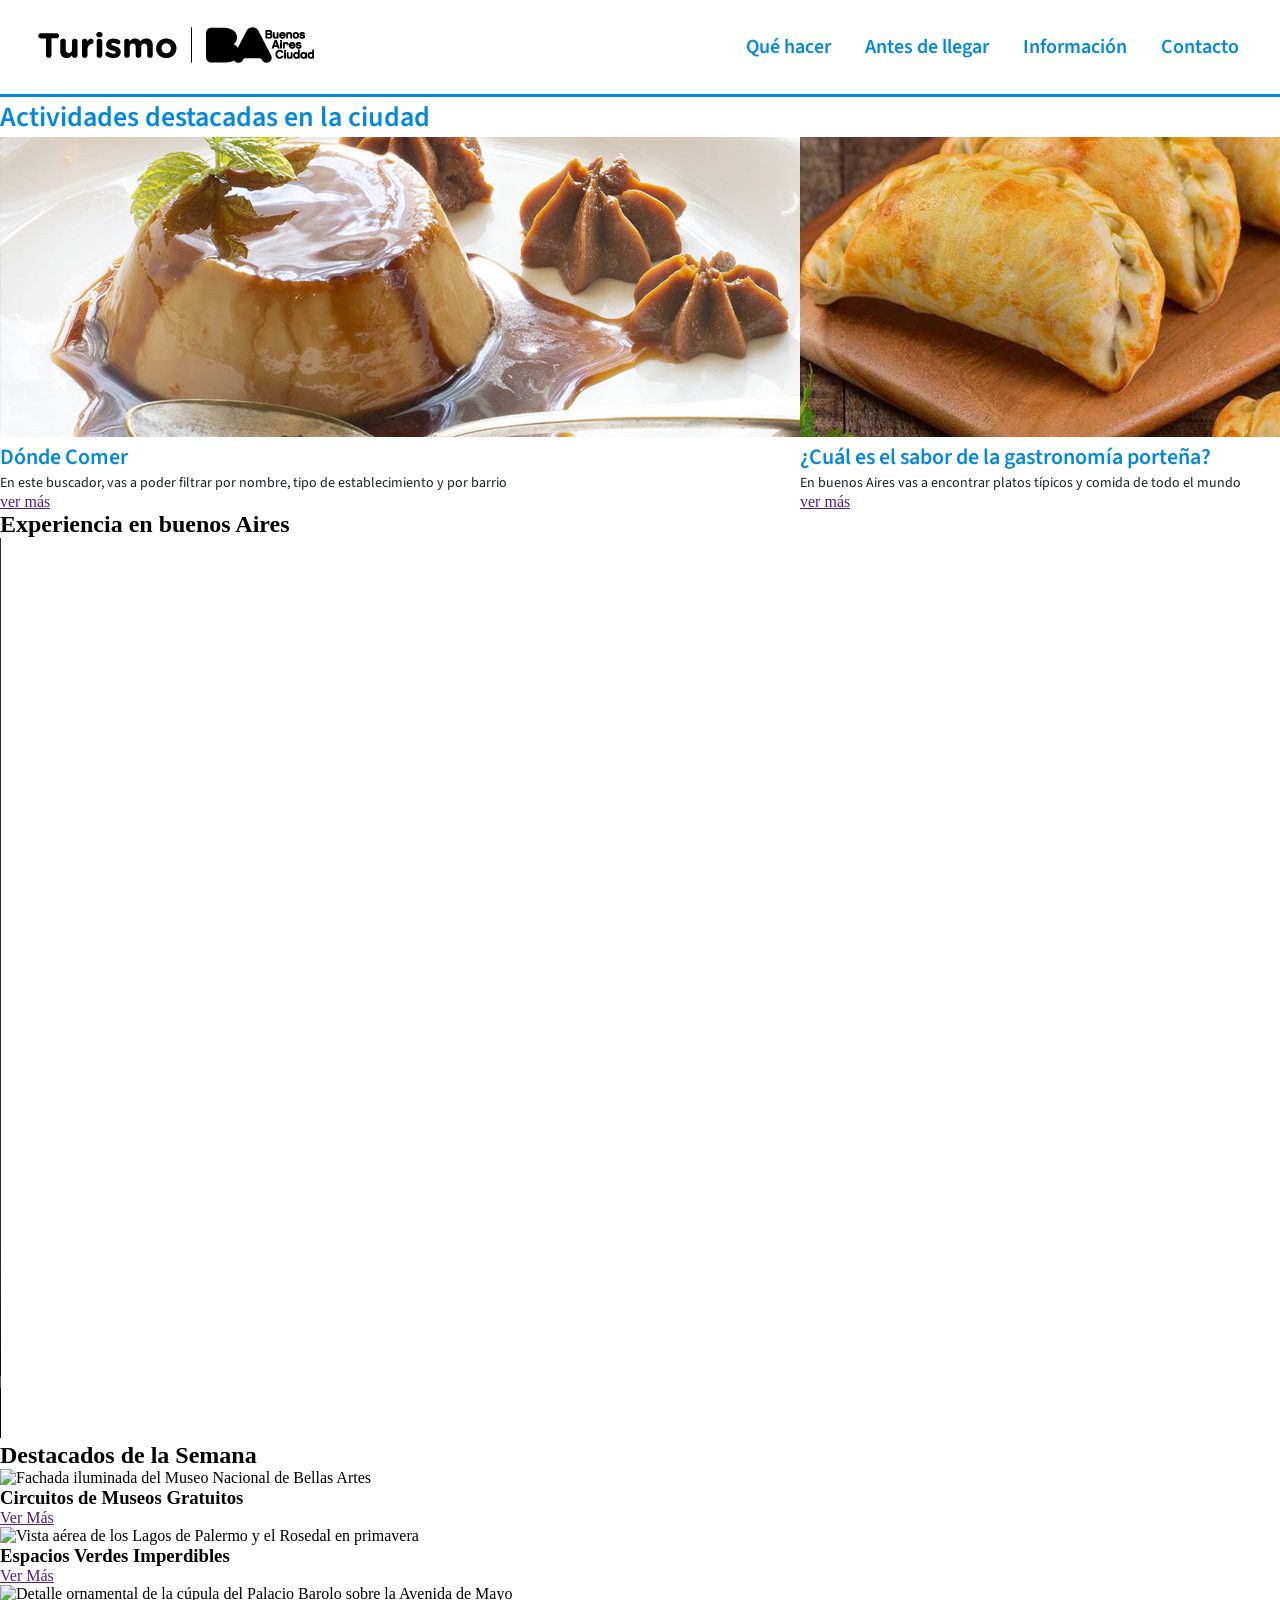
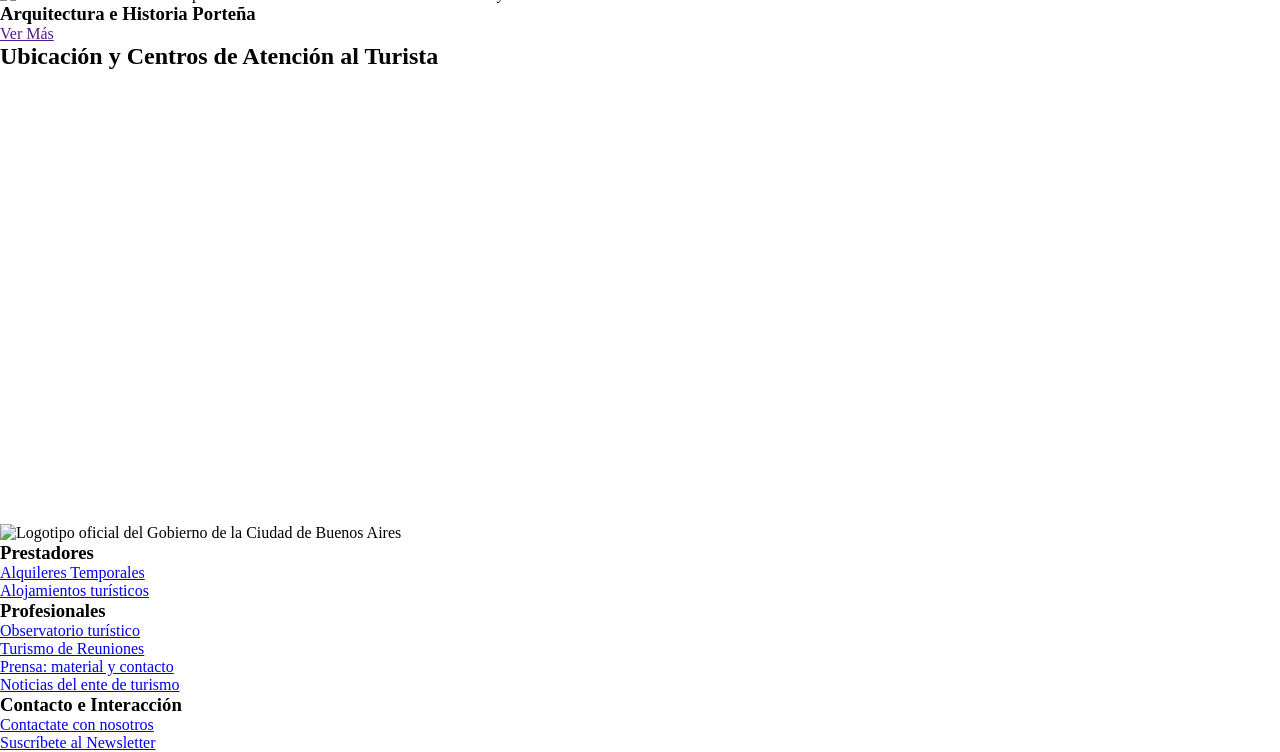
==== ejercicio-3/index.html @ 4fceeeda "Add files via upload" ====
<!DOCTYPE html>
<html lang="es">
    <head>
        <meta charset="UTF-8">
        <meta name="viewport" content="width, initial-scale:1.0">
        <title>Turismo Buenos Aires Ciudad - Sitio Oficial de Información Turística</title>
        <meta name="description" content="Descrubí qué hacer en Buenos Aires. información útil antes de llegar, guías de alojamiento, atractivos turísticos, agenda cultural y mapas de la ciudad.">
        <meta name="robots" content="index, follow">

        <!-- enlazar el CSS -->
        <link href="style.css" rel="stylesheet">

        <!-- Google font -->
        <link rel="preconnect" href="https://fonts.googleapis.com">
        <link rel="preconnect" href="https://fonts.gstatic.com" crossorigin>
        <link href="https://fonts.googleapis.com/css2?family=Source+Sans+3:ital,wght@0,200..900;1,200..900&display=swap" rel="stylesheet">

    </head>

    <body>

        <!-- Cabecera principal del sitio -->
        <header id="cabecera-principal">
            <!-- Logo del sitio 
            href-> la dirección a donde voy al dar clic  
            -->
            <a href="index.html" aria-label="Ir a la página de inicio de Turismo de Buenos Aires">
                <img src="assets/arrobaturismo-bac-300x150-negro.png" alt="Logotipo oficial de Turismo Buenos Aires Ciudad">
            </a>

            <!-- Navegador principal -->
            <nav role="navigation" aria-label="Menu principal">
                  <a href="" class="boton-principal">Qué hacer</a>
                  <a href="" class="boton-principal">Antes de llegar</a>
                  <a href="" class="boton-principal">Información</a>
                  <a href="" class="boton-principal">Contacto</a>
            </nav>

        </header>



        <!-- Contenido principal del sitio -->
        <main role="main">

            <h1 class="texto-oculto" aria-hidden="true">Portal de Turismo Oficial de la Ciudad de Buenos Aires</h1>

            <!-- Actividades destacadas-->
            <section id="area-destacadas">
                <h2 class="titulo-principal">Actividades destacadas en la ciudad</h2>
                
                <div class="elements-row">

                    <!-- tarjeta -->
                    <article role="article">
                        <img src="assets/flan-dulce-de-leche.jpg" alt="Flan con Dulce de Leche">
                        <h3 class="titulo-secundario">Dónde Comer</h3>
                        <p class="parrafo">En este buscador, vas a poder filtrar por nombre, tipo de establecimiento y por barrio</p>
                        <a href="" aria-label="Ir al buscador de restaurantes y de comida en Buenos Aires">ver más</a>
                    </article>

                    <!-- tarjeta -->
                    <article role="article">
                        <img src="assets/empanadas-horneadas.jpg" alt="Empanadas porteñas horneadas">
                        <h3 class="titulo-secundario">¿Cuál es el sabor de la gastronomía porteña?</h3>
                        <p class="parrafo">En buenos Aires vas a encontrar platos típicos y comida de todo el mundo</p>
                        <a href="" aria-label="Ver información sobre grastonomía porteña">ver más</a>
                    </article>

                    <!-- tarjeta -->
                    <article role="article">
                        <img src="assets/patio-caballito.jpg" alt="Patio de comida los lecheros en el barrio Caballito">
                        <h3 class="titulo-secundario">Mercados y patios Gastronómicos</h3>
                        <p class="parrafo">Conocé los patios y mercados en donde podés disfrutar de la mejor gastronomía de la ciudad</p>
                        <a href="" aria-label="Ver más información sobre los patios gastronómicos de la ciudad">ver más</a>
                    </article>


                </div>

            </section>
            <!-- Fin de actividades destacadas-->

            <!-- Contenido Multimedia -->
            <section>
                <h2>Experiencia en buenos Aires</h2>
                <div>
                    <video controls autoplay loop width="1600" height="900" aria-label="Video sobre la ciudad de Buenos Aires">
                        <source src="assets/video-buenosaires.mp4" type="video/mp4">
                    </video>
                </div>
            </section>
            <!-- Fin de Contenido Multimedia -->



            <!-- Contenidos Destacados -->
            <section>
                <h2>Destacados de la Semana</h2>
                <div>
                    
                    <!-- Tarjeta Destacada 1 -->
                    <article role="article">
                        <img src="assets/destacado-museos.jpg" alt="Fachada iluminada del Museo Nacional de Bellas Artes" width="400" height="250">
                        <h3>Circuitos de Museos Gratuitos</h3>
                        <a href="" aria-label="Ver más sobre los circuitos de museos gratuitos">Ver Más</a>
                    </article>

                    <!-- Tarjeta Destacada 2 -->
                    <article role="article">
                        <img src="assets/destacado-parques.jpg" alt="Vista aérea de los Lagos de Palermo y el Rosedal en primavera" width="400" height="250">
                        <h3>Espacios Verdes Imperdibles</h3>
                        <a href="" aria-label="Ver más sobre los espacios verdes imperdibles">Ver Más</a>
                    </article>

                    <!-- Tarjeta Destacada 3 -->
                    <article role="article">
                        <img src="assets/destacado-arquitectura.jpg" alt="Detalle ornamental de la cúpula del Palacio Barolo sobre la Avenida de Mayo" width="400" height="250">
                        <h3>Arquitectura e Historia Porteña</h3>
                        <a href="" aria-label="Ver más sobre la arquitectura e historia porteña">Ver Más</a>
                    </article>

                </div>
            </section>


            <!-- Ubicación Geográfica -->
            <section aria-labelledby="titulo-mapa">
                <h2 id="titulo-mapa">Ubicación y Centros de Atención al Turista</h2>
                <div class="map-container">
                    <iframe 
                        src="https://www.google.com/maps/embed?pb=!1m18!1m12!1m3!1d3284.016713276842!2d-58.3841507!3d-34.6037389!2m3!1f0!2f0!3f0!3m2!1i1024!2i768!4f13.1!3m3!1m2!1s0x95bccacf954f91d5%3A0x67ef08c262f8f742!2sObelisco!5e0!3m2!1ses!2sar!4v1700000000000!5m2!1ses!2sar" 
                        width="100%" 
                        height="450" 
                        style="border:0;" 
                        allowfullscreen="" 
                        loading="lazy" 
                        referrerpolicy="no-referrer-when-downgrade"
                        title="Mapa interactivo de la Ciudad de Buenos Aires con la ubicación del Obelisco y centros de atención turística">
                    </iframe>
                </div>
            </section>

        </main>

        <!-- Pie de Página Institucional -->
    <footer role="contentinfo">

            <!-- Identificador Institucional del Footer -->
            <div class="footer-brand">
                <img src="img/logo-buenos-aires-ciudad.svg" alt="Logotipo oficial del Gobierno de la Ciudad de Buenos Aires" width="200" height="60">
            </div>

            <!-- Columnas de Enlaces del Footer -->
            <div>
                
                <!-- Lista 1: Prestadores -->
                <nav>
                    <h3 id="footer-prestadores">Prestadores</h3>
                    <ul>
                        <li><a href="/alquileres-temporales">Alquileres Temporales</a></li>
                        <li><a href="/alojamientos-turisticos">Alojamientos turísticos</a></li>
                    </ul>
                </nav>

                <!-- Lista 2: Profesionales -->
                <nav>
                    <h3 id="footer-profesionales">Profesionales</h3>
                    <ul>
                        <li><a href="/observatorio-turistico">Observatorio turístico</a></li>
                        <li><a href="/turismo-reuniones">Turismo de Reuniones</a></li>
                        <li><a href="/prensa-contacto">Prensa: material y contacto</a></li>
                        <li><a href="/noticias-ente">Noticias del ente de turismo</a></li>
                    </ul>
                </nav>

                <!-- Lista 3: Interacción y Contacto -->
                <nav>
                    <h3 id="footer-contacto">Contacto e Interacción</h3>
                    <ul>
                        <li><a href="/contactate-con-nosotros">Contactate con nosotros</a></li>
                        <li><a href="/suscribete-newsletter" aria-label="Ir al formulario para suscribirse al Newsletter oficial">Suscríbete al Newsletter</a></li>
                    </ul>
                </nav>

            </div>
    </footer>

    </body>

</html>
---- ejercicio-3/style.css ----
/* INDICE DE ESTILOS
0. Generales / colores
1. Tipografías
2. Header / Cabecera
3. Enlaces / Botones
4. Areas destacadas
*/

/* 0. Generales / colores */
*{
    margin: 0;
    padding: 0;
    box-sizing: border-box;
}
:root {
  --color-principal: #0088e3;
  --color-acento: #acef00;
  --color-tercer: #7700d2;
  --color-texto: #1a1f2a;
}

.elements-row{
    display: flex;
}

/* 1. Tipografías */
.titulo-principal{
    font-family: "Source Sans 3", sans-serif;
    font-optical-sizing: auto;
    font-weight: 600;
    font-style: normal;
    color: var(--color-principal);
    font-size: 28px;
}

.titulo-secundario{
    font-family: "Source Sans 3", sans-serif;
    font-optical-sizing: auto;
    font-weight: 600;
    font-style: normal;
    color: var(--color-principal);
    font-size: 22px;
}
.parrafo{
    font-family: "Source Sans 3", sans-serif;
    font-optical-sizing: auto;
    font-weight: 400;
    font-style: normal;
    color: var(--color-principal);
    font-size: 14px;
    color: var(--color-texto);
}
.texto-oculto{
    display: none;
}

/* 2. Header / Cabecera */
#cabecera-principal{
    padding: 20px 2% 20px 2%;
    display: flex;
    flex-wrap: nowrap;
    justify-content: space-between;
    align-items: center;
    /* borde: grosor tipo color; */
    border-bottom: 3px solid var(--color-principal);
}


/* 3. Enlaces / Botones */
.boton-principal{
    /* fuente */
    font-family: "Source Sans 3", sans-serif;
    font-optical-sizing: auto;
    font-weight: 600;
    font-style: normal;
    color: var(--color-principal);
    font-size: 20px;
    /* quito la linea inferior */
    text-decoration: none;
    /* Asigno cuerpo por medio del relleno */
    padding: 8px 15px 8px 15px;
    /* animo el paso del mouse */
    transition: all linear 0.3s;
    /* redondeo los bordes */
    border-radius: 3px;
}

.boton-principal:hover{
    color: rgb(255,255,255);
    background-color: var(--color-principal);
}

/* 4. Areas destacadas */
#area-destacadas{

}






/* Responsive */
@media only screen and (max-width: 600px) {
    /* 2. Header / Cabecera */
    #cabecera-principal{
        flex-direction: column;
        padding: 20px 0 20px 0;
    }
    /* 3. Enlaces / Botones */
    nav[role=navigation]{
        width: 100%;
    }
    .boton-principal{
        /* Se comporte como un bloque */
        display: block;
        /* ancho */
        width: 96%;
        /* margen */
        margin: 5px 2% 0 2%;
        /* alineo al centro */
        text-align: center;
        /* borde inferior */
        border-bottom: 1px solid var(--color-principal);
        /* quito borde */
        border-radius: 0;
    }
}
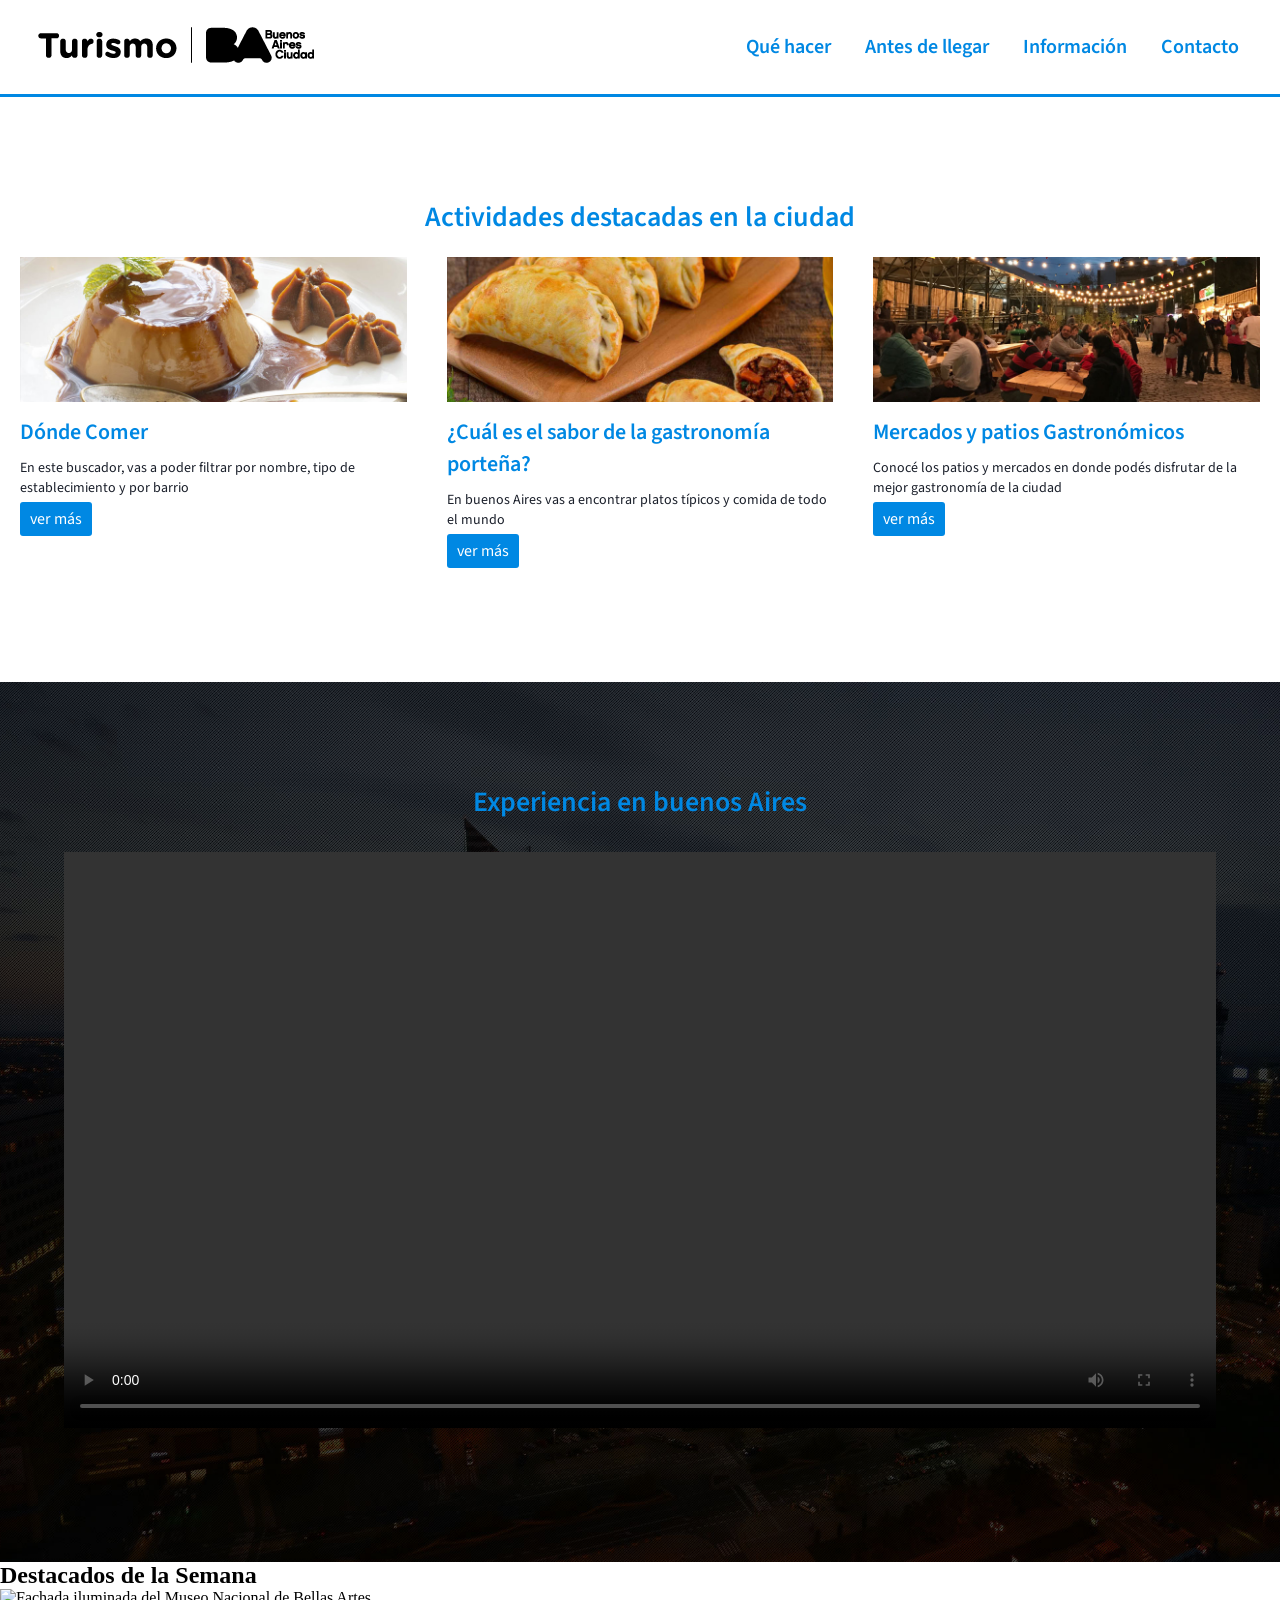
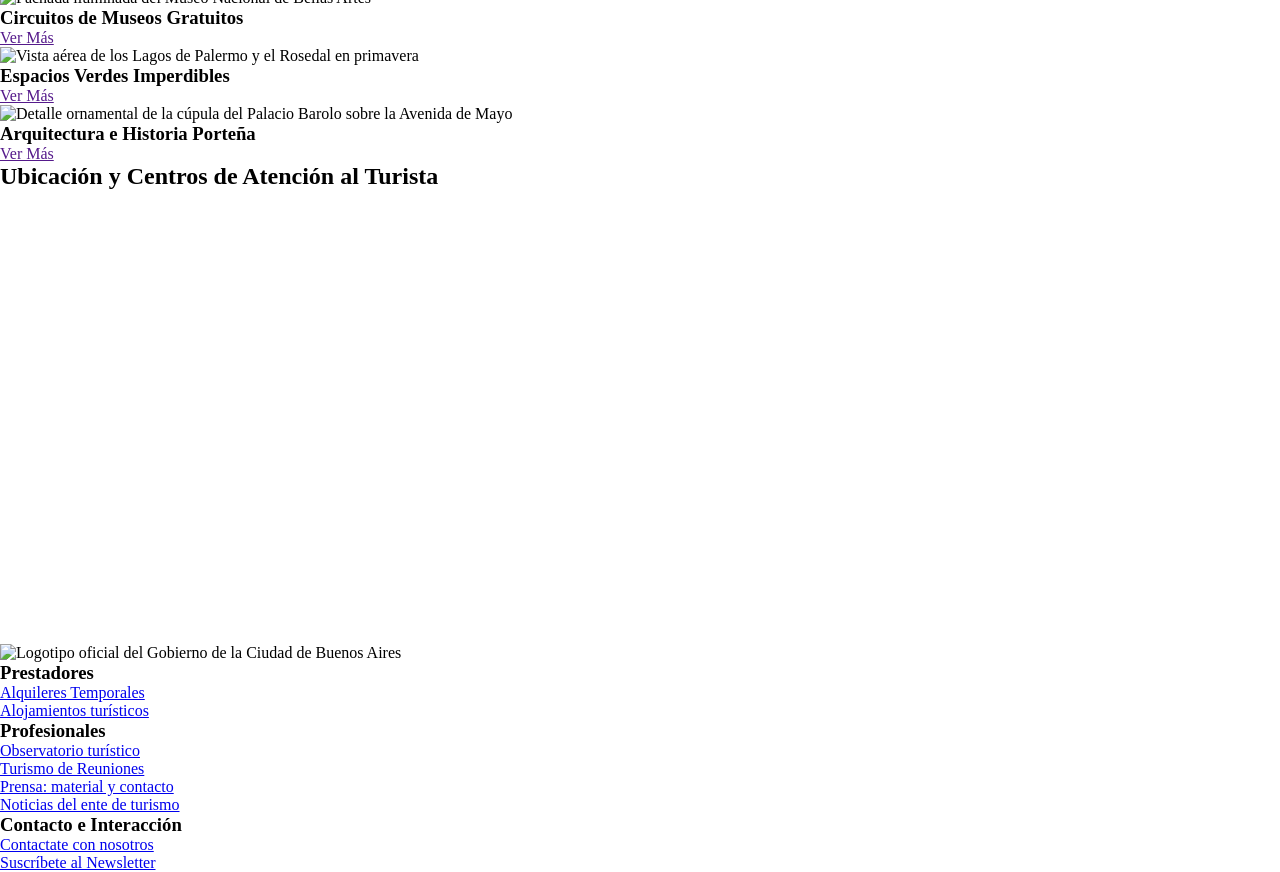
==== commit 45398859: "Add files via upload" ====
--- a/ejercicio-3/index.html
+++ b/ejercicio-3/index.html
@@ -47,32 +47,33 @@
 
             <!-- Actividades destacadas-->
             <section id="area-destacadas">
+
                 <h2 class="titulo-principal">Actividades destacadas en la ciudad</h2>
                 
                 <div class="elements-row">
 
                     <!-- tarjeta -->
-                    <article role="article">
+                    <article role="article" class="articulo-index">
                         <img src="assets/flan-dulce-de-leche.jpg" alt="Flan con Dulce de Leche">
                         <h3 class="titulo-secundario">Dónde Comer</h3>
                         <p class="parrafo">En este buscador, vas a poder filtrar por nombre, tipo de establecimiento y por barrio</p>
-                        <a href="" aria-label="Ir al buscador de restaurantes y de comida en Buenos Aires">ver más</a>
+                        <a href="" class="boton-ver-mas" aria-label="Ir al buscador de restaurantes y de comida en Buenos Aires">ver más</a>
                     </article>
 
                     <!-- tarjeta -->
-                    <article role="article">
+                    <article role="article" class="articulo-index">
                         <img src="assets/empanadas-horneadas.jpg" alt="Empanadas porteñas horneadas">
                         <h3 class="titulo-secundario">¿Cuál es el sabor de la gastronomía porteña?</h3>
                         <p class="parrafo">En buenos Aires vas a encontrar platos típicos y comida de todo el mundo</p>
-                        <a href="" aria-label="Ver información sobre grastonomía porteña">ver más</a>
+                        <a href="" class="boton-ver-mas" aria-label="Ver información sobre grastonomía porteña">ver más</a>
                     </article>
 
                     <!-- tarjeta -->
-                    <article role="article">
+                    <article role="article" class="articulo-index">
                         <img src="assets/patio-caballito.jpg" alt="Patio de comida los lecheros en el barrio Caballito">
                         <h3 class="titulo-secundario">Mercados y patios Gastronómicos</h3>
                         <p class="parrafo">Conocé los patios y mercados en donde podés disfrutar de la mejor gastronomía de la ciudad</p>
-                        <a href="" aria-label="Ver más información sobre los patios gastronómicos de la ciudad">ver más</a>
+                        <a href="" class="boton-ver-mas" aria-label="Ver más información sobre los patios gastronómicos de la ciudad">ver más</a>
                     </article>
 
 
@@ -82,10 +83,10 @@
             <!-- Fin de actividades destacadas-->
 
             <!-- Contenido Multimedia -->
-            <section>
-                <h2>Experiencia en buenos Aires</h2>
+            <section id="area-experiencia">
+                <h2 class="titulo-principal">Experiencia en buenos Aires</h2>
                 <div>
-                    <video controls autoplay loop width="1600" height="900" aria-label="Video sobre la ciudad de Buenos Aires">
+                    <video controls autoplay loop width="90%" height="auto" aria-label="Video sobre la ciudad de Buenos Aires">
                         <source src="assets/video-buenosaires.mp4" type="video/mp4">
                     </video>
                 </div>
--- a/ejercicio-3/style.css
+++ b/ejercicio-3/style.css
@@ -4,6 +4,7 @@
 2. Header / Cabecera
 3. Enlaces / Botones
 4. Areas destacadas
+5. Area Experiencia (Video)
 */
 
 /* 0. Generales / colores */
@@ -19,8 +20,13 @@
   --color-texto: #1a1f2a;
 }
 
+img{
+    width:100%;
+}
+
 .elements-row{
     display: flex;
+    justify-content: space-around;
 }
 
 /* 1. Tipografías */
@@ -31,6 +37,7 @@
     font-style: normal;
     color: var(--color-principal);
     font-size: 28px;
+    text-align: center;
 }
 
 .titulo-secundario{
@@ -92,16 +99,65 @@
 
 /* 4. Areas destacadas */
 #area-destacadas{
-
+    /* relleno: top right bottom left */
+    padding: 100px 0;
+}
+.articulo-index{
+    /* relleno: top right bottom left */
+    padding: 20px;
+}
+.articulo-index *{
+    /* margin: top right bottom left */
+    margin: 0 0 10px 0;
+}
+.boton-ver-mas{
+    /* fuente */
+    font-family: "Source Sans 3", sans-serif;
+    font-optical-sizing: auto;
+    font-weight: 400;
+    font-style: normal;
+    color: white;
+    background-color: var(--color-principal);
+    padding: 6px 15px 6px 15px;
+    font-size: 16px;
+    /* quito la linea inferior */
+    text-decoration: none;
+    /* Asigno cuerpo por medio del relleno */
+    padding: 6px 10px 6px 10px;
+    /* animo el paso del mouse */
+    transition: all linear 0.3s;
+    /* redondeo los bordes */
+    border-radius: 3px;
 }
 
+.boton-ver-mas:hover{
+    background-color: var(--color-acento);
+    padding: 6px 15px 6px 15px;
+}
 
+/* 5. Area Experiencia (Video) */
+#area-experiencia{
+    padding: 100px 0;
+    background: url(assets/11081.jpg) center center no-repeat rgba(0,0,0,0);
+    background-size: cover;
+}
+
+#area-experiencia video{
+    margin: 30px 5%;
+}
 
 
 
 
 /* Responsive */
 @media only screen and (max-width: 600px) {
+    
+    
+    /* 0. Generales / colores */
+    .elements-row{
+        flex-direction: column;
+        align-items: center;
+    }
     /* 2. Header / Cabecera */
     #cabecera-principal{
         flex-direction: column;
@@ -121,7 +177,7 @@
         /* alineo al centro */
         text-align: center;
         /* borde inferior */
-        border-bottom: 1px solid var(--color-principal);
+        border-bottom: 1px dotted rgb(228, 228, 228);
         /* quito borde */
         border-radius: 0;
     }
